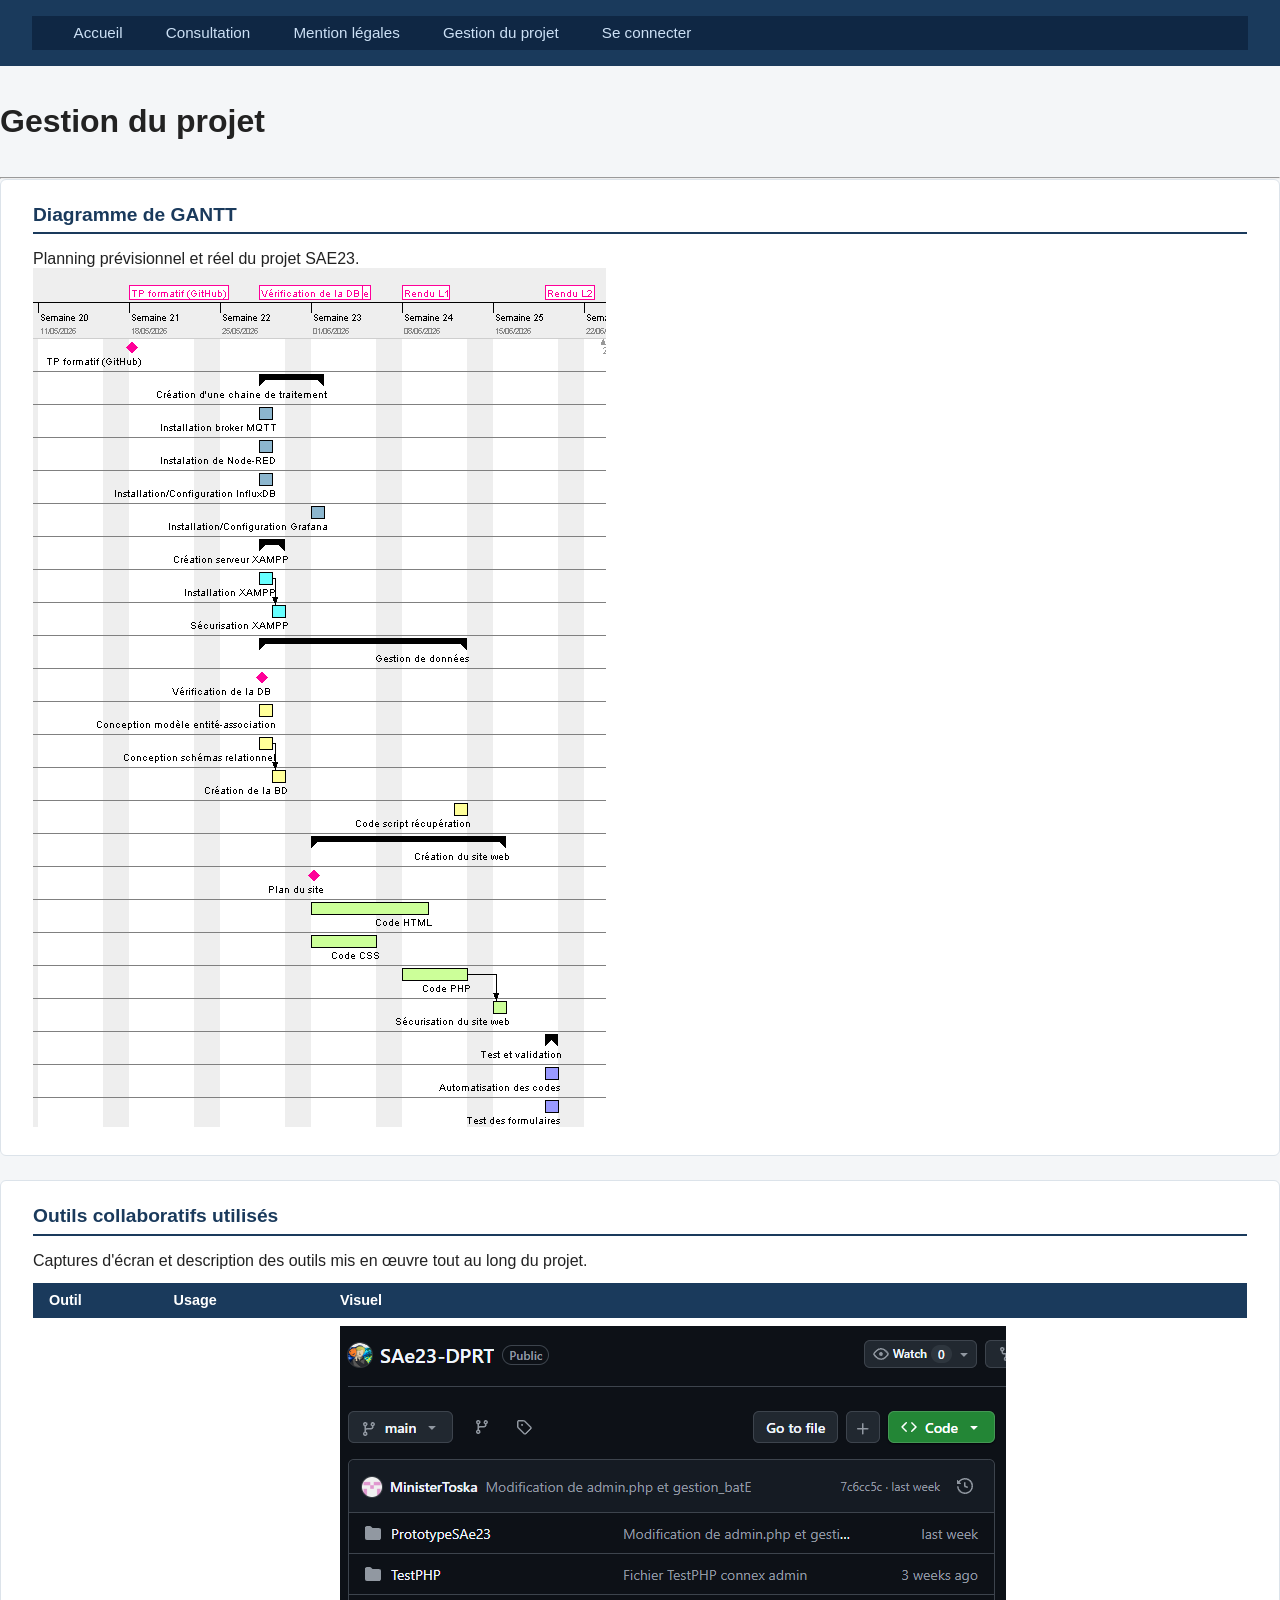
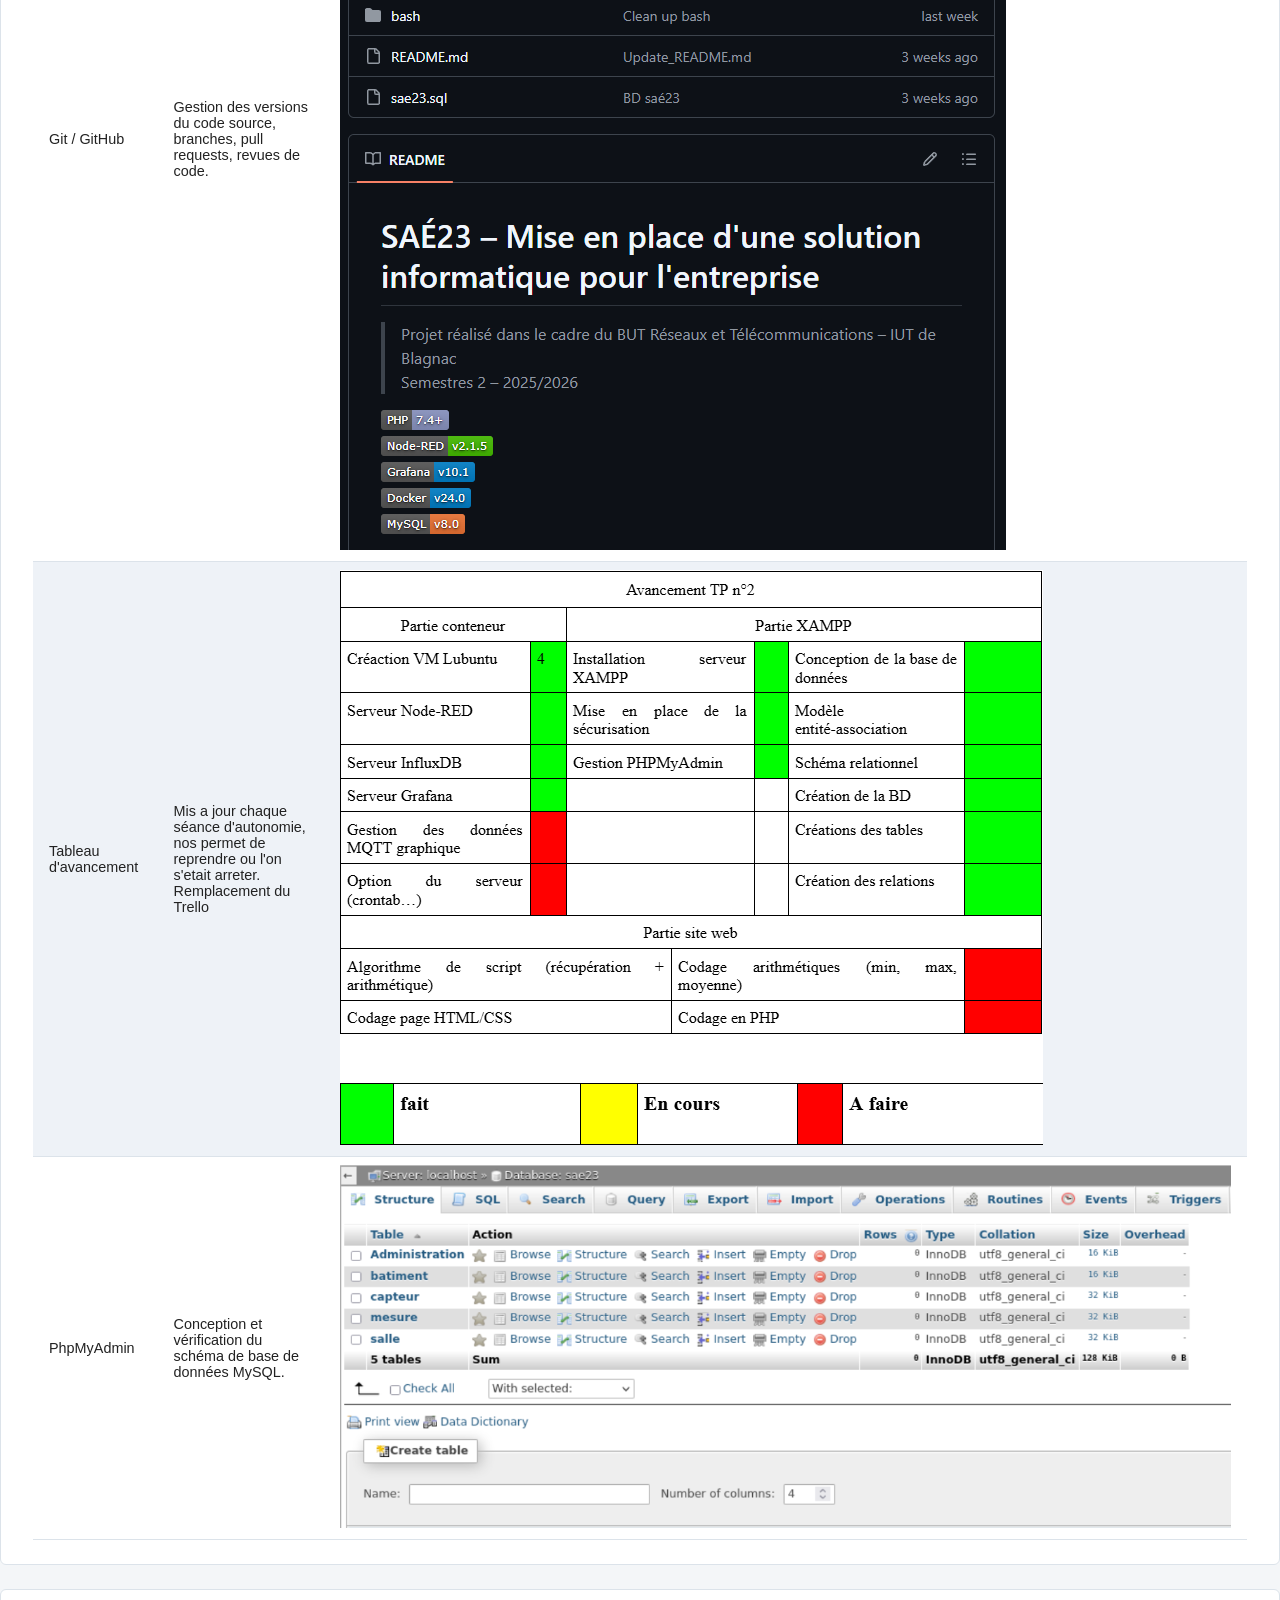
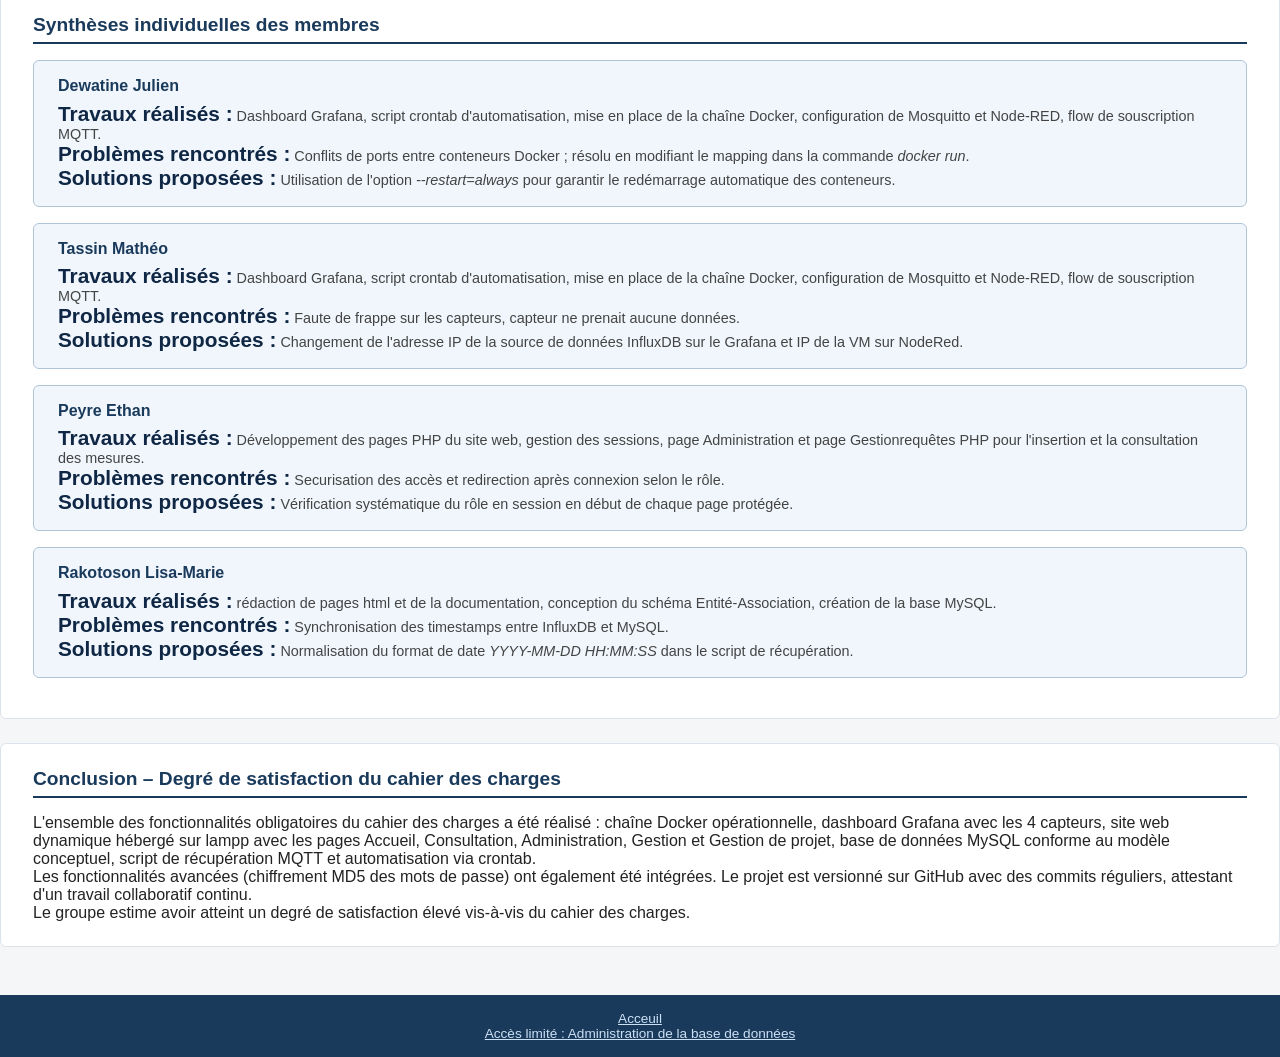
==== SAe23/gestion_projet.html @ 25d0663b "site final test" ====
<!DOCTYPE html>
 <html lang="fr">
  <head>
   <meta charset="UTF-8" />
   <title>Gestion</title>
   <link rel="stylesheet" type="text/css" href="./styles/style.css" />
    <!-- Menu -->
    <header>
		 <nav>
			<ul>		
				<li><a href="index.html" >Accueil</a></li>
				<li><a href="consultation.php">Consultation</a></li>
				<li><a href="MentionsLegales.html">Mention légales</a></li>
				<li><a href="gestion_projet.html">Gestion du projet</a></li>
				<li><a href="login.php" >Se connecter</a></li>
		</ul> 
	</nav>
	

 </header>  
 
  </head>
  <body>
   
    <div><h1><br />Gestion du projet<br /><br /></h1></div>
    <hr />
	<section>
        <h2>Diagramme de GANTT</h2>
        <p>Planning prévisionnel et réel du projet SAE23.</p>
        <p>
            <a href="../L1_DEWATINE_PEYRE_RAKOTOSON_TASSIN.gan" target="_blank">
                <img class="aspects-techniques" src="./images/gantt.png" alt="Notre Diagramme de GANTT" />
            </a>
        </p>
    </section>

    <section>
        <h2>Outils collaboratifs utilisés</h2>
        <p>Captures d'écran et description des outils mis en œuvre tout au long du projet.</p>
        <table>
            <thead>
                <tr>
                    <th>Outil</th>
                    <th>Usage</th>
                    <th>Visuel</th>
                </tr>
            </thead>
            <tbody>
                <tr>
                    <td>Git / GitHub</td>
                    <td>Gestion des versions du code source, branches, pull requests, revues de code.</td>
                    <td>
                        <a href="https://github.com/EthanPeyre/SAe23-DPRT" target="_blank"> 
                            <img class="aspects-techniques" src="./images/github.png" alt="Notre Github" />
                        </a>
                    </td>
                </tr>
                <tr>
                    <td>Tableau d'avancement</td>
                    <td>Mis a jour chaque séance d'autonomie, nos permet de reprendre ou l'on s'etait arreter. Remplacement du Trello</td>
                    <td>
                        <img class="aspects-techniques" src="./images/tableau_avancement.png" alt="Notre Tableau d'avancement" />
                    </td>
                </tr>
                <tr>
                    <td>PhpMyAdmin</td>
                    <td>Conception et vérification du schéma de base de données MySQL.</td>
                    <td>
                        <img class="aspects-techniques" src="./images/phpmyadmin.png" alt="Notre table SQL" />
                    </td>
                </tr>
            </tbody>
        </table>
    </section>

    <section>
        <h2>Synthèses individuelles des membres</h2>

        <article>
            <h3>Dewatine Julien</h3>
            <p><strong>Travaux réalisés :</strong> Dashboard Grafana, script crontab d'automatisation, mise en place de la chaîne Docker, configuration de Mosquitto et Node-RED, flow de souscription MQTT.</p>
            <p><strong>Problèmes rencontrés :</strong> Conflits de ports entre conteneurs Docker ; résolu en modifiant le mapping dans la commande <em>docker run</em>.</p>
            <p><strong>Solutions proposées :</strong> Utilisation de l'option <em>--restart=always</em> pour garantir le redémarrage automatique des conteneurs.</p>
        </article>

        <article>
            <h3>Tassin Mathéo</h3>
            <p><strong>Travaux réalisés :</strong> Dashboard Grafana, script crontab d'automatisation, mise en place de la chaîne Docker, configuration de Mosquitto et Node-RED, flow de souscription MQTT.</p>
            <p><strong>Problèmes rencontrés :</strong> Faute de frappe sur les capteurs, capteur ne prenait aucune données.</p>
            <p><strong>Solutions proposées :</strong> Changement de l'adresse IP de la source de données InfluxDB sur le Grafana et IP de la VM sur NodeRed.</p>
        </article>

        <article>
            <h3>Peyre Ethan</h3>
            <p><strong>Travaux réalisés :</strong> Développement des pages PHP du site web, gestion des sessions, page Administration et page Gestionrequêtes PHP pour l'insertion et la consultation des mesures.</p>
            <p><strong>Problèmes rencontrés :</strong> Securisation des accès et redirection après connexion selon le rôle.</p>
            <p><strong>Solutions proposées :</strong> Vérification systématique du rôle en session en début de chaque page protégée.</p>
        </article>

        <article>
            <h3>Rakotoson Lisa-Marie</h3>
            <p><strong>Travaux réalisés :</strong> rédaction de pages html et de la documentation, conception du schéma Entité-Association, création de la base MySQL.</p>
            <p><strong>Problèmes rencontrés :</strong> Synchronisation des timestamps entre InfluxDB et MySQL.</p>
            <p><strong>Solutions proposées :</strong> Normalisation du format de date <em>YYYY-MM-DD HH:MM:SS</em> dans le script de récupération.</p>
        </article>

    </section>

    <section>
        <h2>Conclusion – Degré de satisfaction du cahier des charges</h2>
        <p>
            L'ensemble des fonctionnalités obligatoires du cahier des charges a été réalisé :
            chaîne Docker opérationnelle, dashboard Grafana avec les 4 capteurs, site web dynamique
            hébergé sur lampp avec les pages Accueil, Consultation, Administration, Gestion et Gestion
            de projet, base de données MySQL conforme au modèle conceptuel, script de récupération MQTT
            et automatisation via crontab.
        </p>
        <p>
            Les fonctionnalités avancées (chiffrement MD5 des mots de passe) ont également été intégrées. 
            Le projet est versionné sur GitHub avec des commits réguliers, attestant d'un travail collaboratif continu.
        </p>
        <p>
            Le groupe estime avoir atteint un degré de satisfaction élevé vis-à-vis du cahier des charges.
        </p>
    </section>

   </header>
   <footer>
    <p><a href="index.html">Acceuil</a></p>
    <p><a href="login.php">Acc&egrave;s limit&eacute; : Administration de la base de donn&eacute;es</a></p>
   </footer>
  </body>
</html>
---- SAe23/styles/style.css ----
/* ============================================================
   SAE23 - IUT Blagnac - Département RT
   Feuille de style principale
   ============================================================ */

/* ----- Reset & base ----- */
* {
    box-sizing: border-box;
    margin: 0;
    padding: 0;
}

body {
    font-family: Arial, sans-serif;
    font-size: 16px;
    background-color: #f4f6f8;
    color: #222;
}

/* ----- En-tête ----- */
header {
    background-color: #1a3a5c;
    color: #fff;
    padding: 1rem 2rem;
    text-align: center;
}

header h1 {
    font-size: 1.6rem;
    margin-bottom: 0.3rem;
}

header p {
    font-size: 0.9rem;
    color: #a8c4e0;
}

/* ----- Navigation ----- */
nav {
    background-color: #0f2744;
    padding: 0.5rem 2rem;
}

nav ul {
    list-style: none;
    display: flex;
    gap: 1.5rem;
    flex-wrap: wrap;
}

nav ul li a {
    color: #cce0f5;
    text-decoration: none;
    font-size: 0.95rem;
    padding: 0.3rem 0.6rem;
    border-radius: 4px;
}

nav ul li a:hover,
nav ul li a.active {
    background-color: #2a6496;
    color: #fff;
}

/* ----- Contenu principal ----- */
main {
    max-width: 1100px;
    margin: 2rem auto;
    padding: 0 1rem;
}

/* ----- Sections ----- */
section {
    background-color: #fff;
    border: 1px solid #dce3ea;
    border-radius: 6px;
    padding: 1.5rem 2rem;
    margin-bottom: 1.5rem;
}

section h2 {
    font-size: 1.2rem;
    color: #1a3a5c;
    border-bottom: 2px solid #1a3a5c;
    padding-bottom: 0.4rem;
    margin-bottom: 1rem;
}

section h3 {
    font-size: 1rem;
    color: #2a6496;
    margin-bottom: 0.5rem;
}

/* ----- Tableaux de mesures ----- */
table {
    width: 100%;
    border-collapse: collapse;
    margin-top: 0.8rem;
}

thead {
    background-color: #1a3a5c;
    color: #fff;
}

thead th {
    padding: 0.6rem 1rem;
    text-align: left;
    font-size: 0.9rem;
}

tbody tr:nth-child(even) {
    background-color: #eef2f7;
}

tbody tr:hover {
    background-color: #d6e8f7;
}

tbody td {
    padding: 0.5rem 1rem;
    font-size: 0.9rem;
    border-bottom: 1px solid #dce3ea;
}

/* ----- Métriques (min / max / moy) ----- */
dl {
    display: grid;
    grid-template-columns: 1fr 1fr 1fr;
    gap: 1rem;
    margin-top: 0.8rem;
}

dt {
    font-weight: bold;
    color: #555;
    font-size: 0.85rem;
    text-transform: uppercase;
    letter-spacing: 0.05em;
}

dd {
    font-size: 1.4rem;
    color: #1a3a5c;
    margin-left: 0;
}

/* ----- Formulaire de filtrage ----- */
fieldset {
    border: 1px solid #b0c4d8;
    border-radius: 6px;
    padding: 1rem 1.5rem;
    margin-bottom: 1.2rem;
}

legend {
    font-weight: bold;
    color: #1a3a5c;
    padding: 0 0.4rem;
}

label {
    display: block;
    margin-bottom: 0.3rem;
    font-size: 0.9rem;
    color: #444;
}

input[type="text"],
input[type="password"],
input[type="datetime-local"],
select {
    width: 100%;
    padding: 0.5rem 0.7rem;
    margin-bottom: 0.9rem;
    border: 1px solid #b0c4d8;
    border-radius: 4px;
    font-size: 0.95rem;
    background-color: #f9fbfd;
}

input[type="submit"],
button {
    background-color: #2a6496;
    color: #fff;
    border: none;
    padding: 0.6rem 1.4rem;
    border-radius: 4px;
    font-size: 0.95rem;
    cursor: pointer;
}

input[type="submit"]:hover,
button:hover {
    background-color: #1a3a5c;
}

/* ----- Messages d'alerte ----- */
p.alerte-erreur {
    background-color: #fde8e8;
    border-left: 4px solid #cc0000;
    padding: 0.7rem 1rem;
    color: #900;
    border-radius: 4px;
    margin-bottom: 1rem;
}

p.alerte-succes {
    background-color: #e6f4ea;
    border-left: 4px solid #28a745;
    padding: 0.7rem 1rem;
    color: #155724;
    border-radius: 4px;
    margin-bottom: 1rem;
}

p.alerte-info {
    background-color: #e8f0fe;
    border-left: 4px solid #2a6496;
    padding: 0.7rem 1rem;
    color: #1a3a5c;
    border-radius: 4px;
    margin-bottom: 1rem;
}

/* ----- Pied de page ----- */
footer {
    background-color: #1a3a5c;
    color: #a8c4e0;
    text-align: center;
    padding: 1rem;
    font-size: 0.85rem;
    margin-top: 3rem;
}

footer a {
    color: #cce0f5;
    text-decoration: underline;
}

/* ----- Canvas graphique ----- */
canvas {
    display: block;
    max-width: 100%;
    margin: 1rem auto;
    border: 1px solid #dce3ea;
    border-radius: 4px;
    background-color: #f9fbfd;
}

/* ----- Tableau de bord capteurs (page consultation) ----- */
article {
    border: 1px solid #b0c4d8;
    border-radius: 6px;
    padding: 1rem 1.5rem;
    background-color: #f0f6fc;
    margin-bottom: 1rem;
}

article h3 {
    color: #1a3a5c;
    margin-bottom: 0.4rem;
}

article p {
    font-size: 0.9rem;
    color: #444;
}

article strong {
    font-size: 1.3rem;
    color: #0f2744;
}
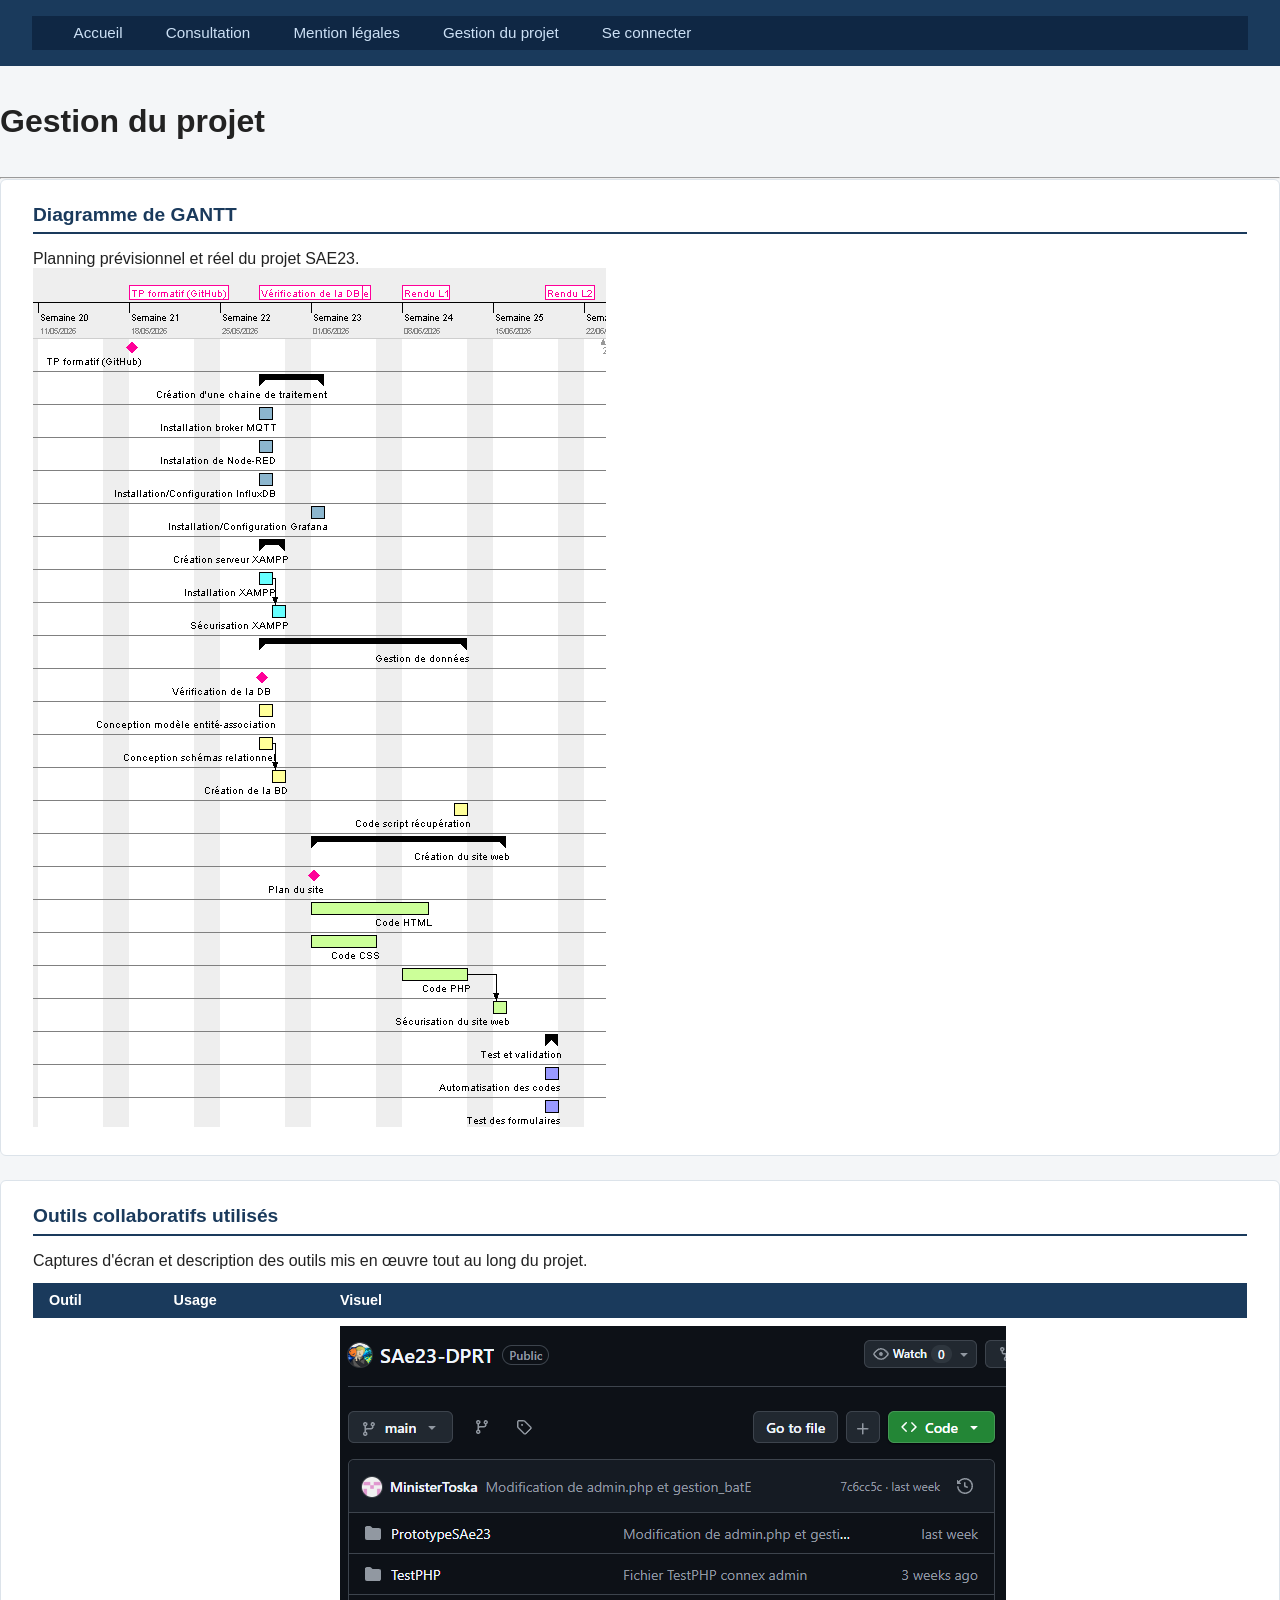
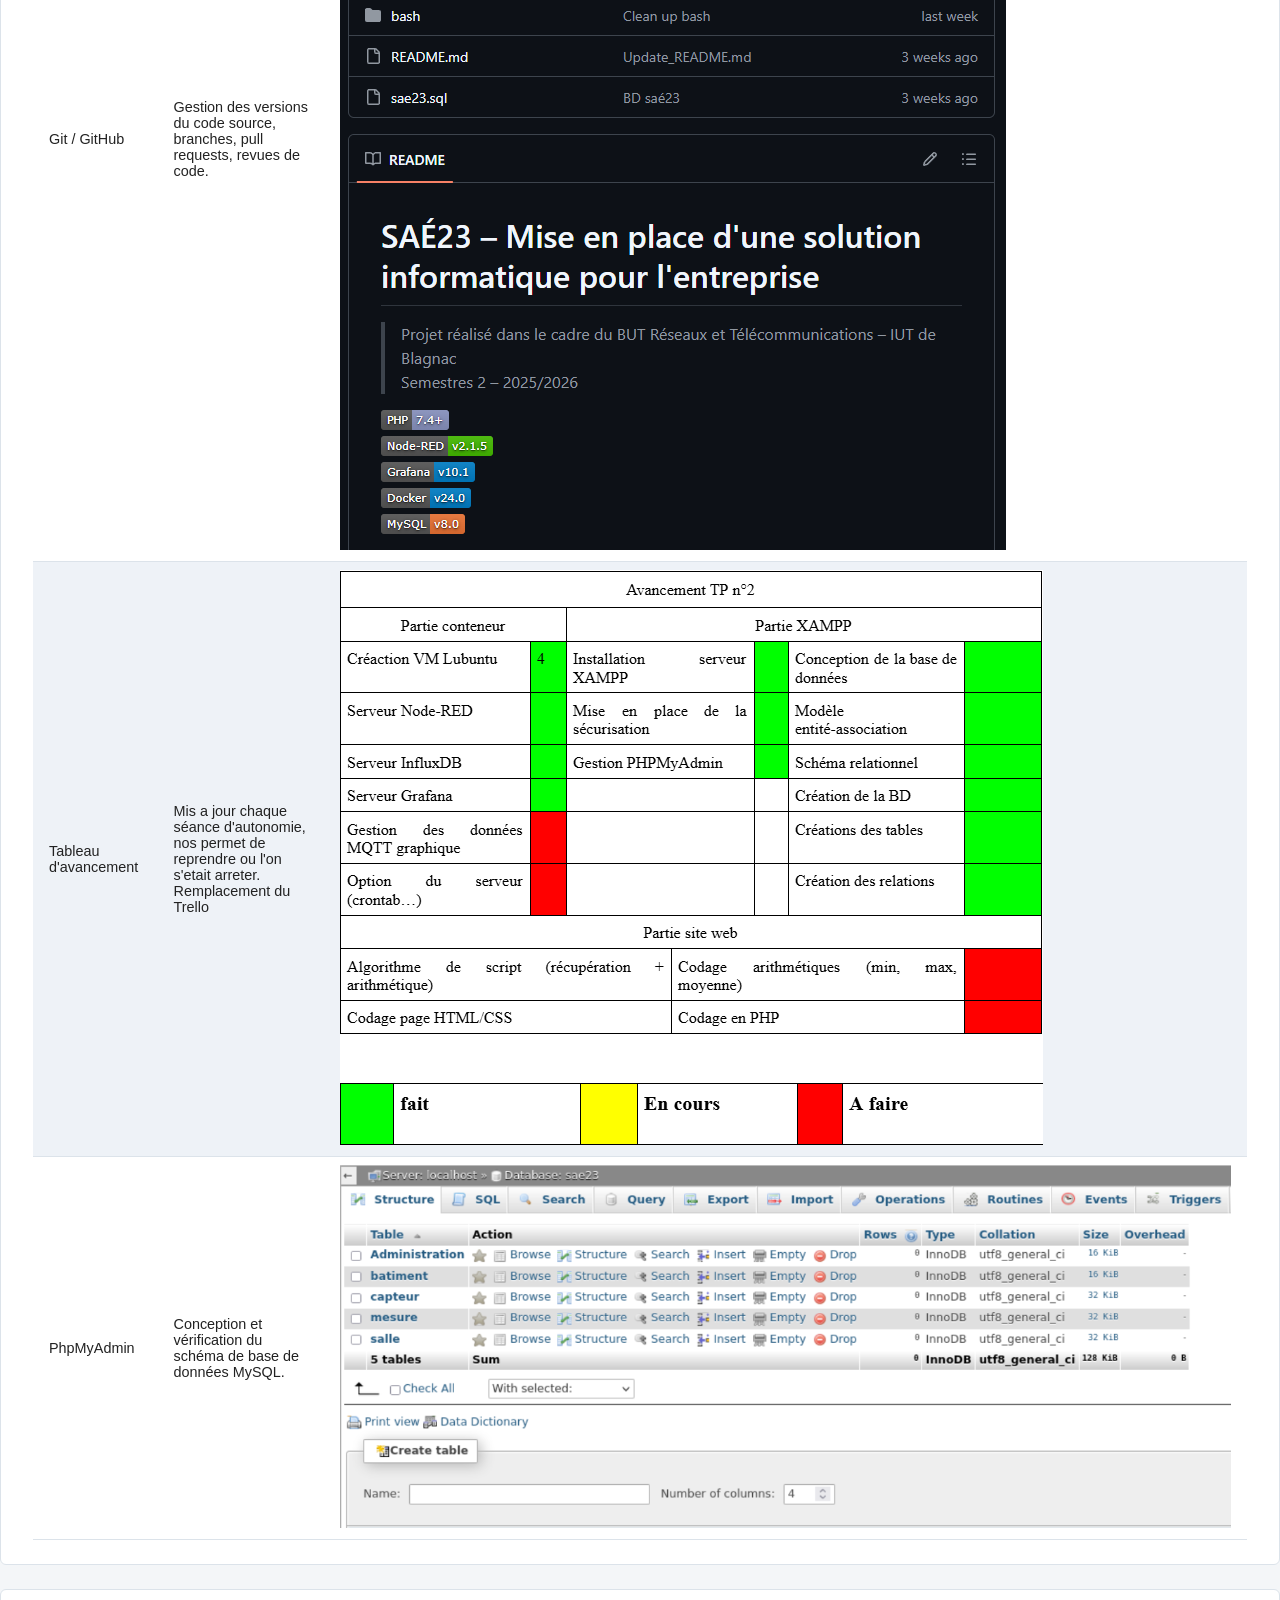
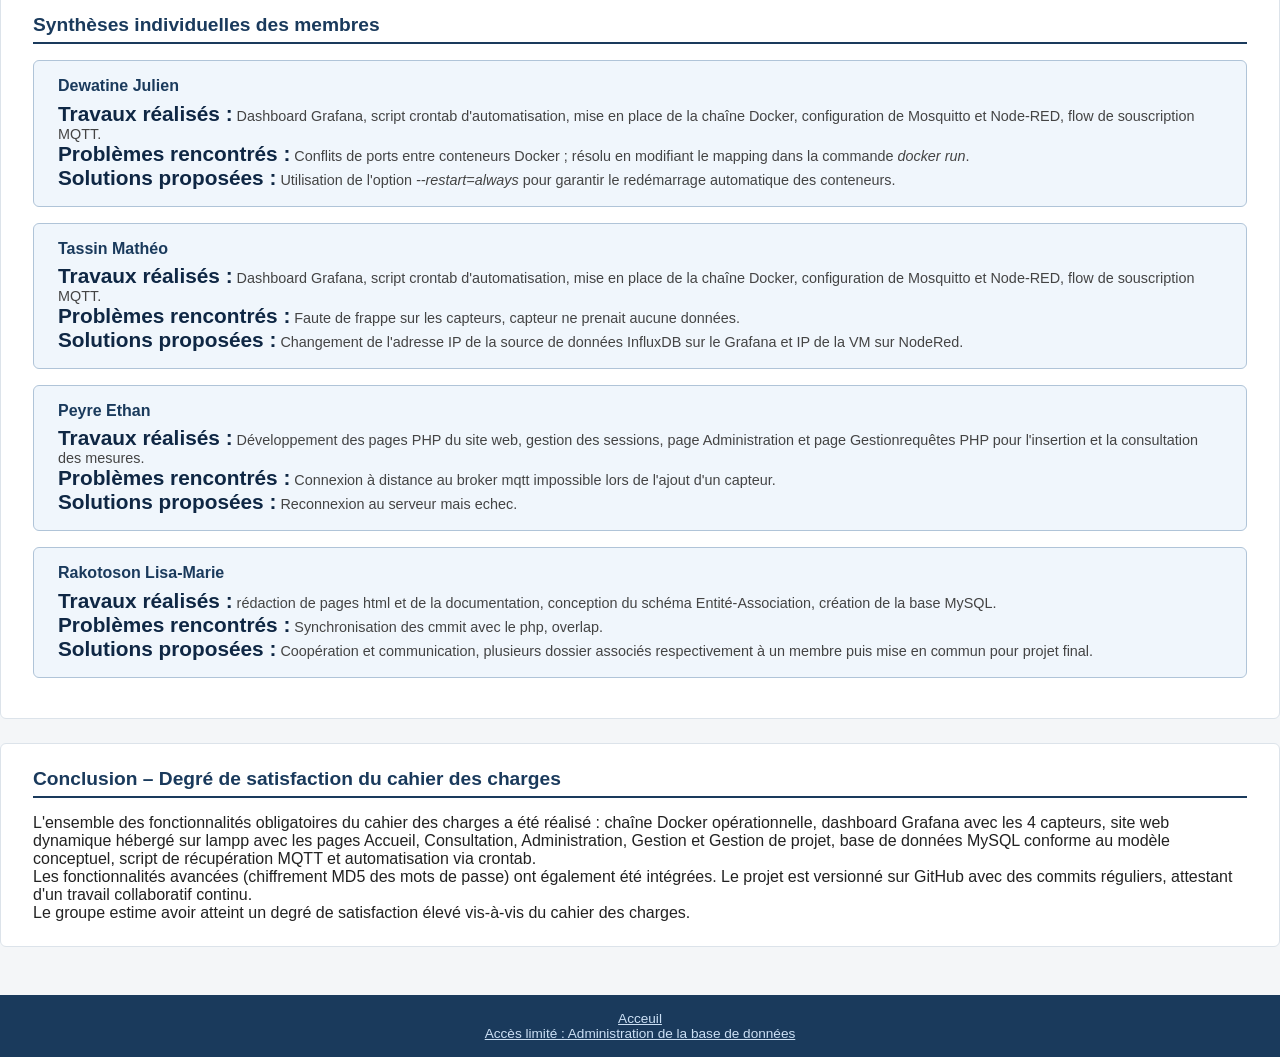
==== commit db65fb59: "Ajout des comentaires en anglais gestion_projet.html Commentaire sur chaque section et suppression d" ====
--- a/SAe23/gestion_projet.html
+++ b/SAe23/gestion_projet.html
@@ -4,7 +4,8 @@
    <meta charset="UTF-8" />
    <title>Gestion</title>
    <link rel="stylesheet" type="text/css" href="./styles/style.css" />
-    <!-- Menu -->
+   
+	  <!-- Menu -->
     <header>
 		 <nav>
 			<ul>		
@@ -21,7 +22,8 @@
  
   </head>
   <body>
-   
+   	  <!-- Poject management : the tool used and planning  -->
+
     <div><h1><br />Gestion du projet<br /><br /></h1></div>
     <hr />
 	<section>
@@ -73,6 +75,8 @@
         </table>
     </section>
 
+	  <!-- How we percieved the work and how we got over some issues -->
+
     <section>
         <h2>Synthèses individuelles des membres</h2>
 
@@ -93,18 +97,20 @@
         <article>
             <h3>Peyre Ethan</h3>
             <p><strong>Travaux réalisés :</strong> Développement des pages PHP du site web, gestion des sessions, page Administration et page Gestionrequêtes PHP pour l'insertion et la consultation des mesures.</p>
-            <p><strong>Problèmes rencontrés :</strong> Securisation des accès et redirection après connexion selon le rôle.</p>
-            <p><strong>Solutions proposées :</strong> Vérification systématique du rôle en session en début de chaque page protégée.</p>
+            <p><strong>Problèmes rencontrés :</strong> Connexion à distance au broker mqtt impossible lors de l'ajout d'un capteur.</p>
+            <p><strong>Solutions proposées :</strong> Reconnexion au serveur mais echec.</p>
         </article>
 
         <article>
             <h3>Rakotoson Lisa-Marie</h3>
             <p><strong>Travaux réalisés :</strong> rédaction de pages html et de la documentation, conception du schéma Entité-Association, création de la base MySQL.</p>
-            <p><strong>Problèmes rencontrés :</strong> Synchronisation des timestamps entre InfluxDB et MySQL.</p>
-            <p><strong>Solutions proposées :</strong> Normalisation du format de date <em>YYYY-MM-DD HH:MM:SS</em> dans le script de récupération.</p>
+            <p><strong>Problèmes rencontrés :</strong> Synchronisation des cmmit avec le php, overlap.</p>
+            <p><strong>Solutions proposées :</strong> Coopération et communication, plusieurs dossier associés respectivement à un membre puis mise en commun pour projet final.</p>
         </article>
 
     </section>
+
+	  <!-- Overall review of the satisfaction level of this project -->
 
     <section>
         <h2>Conclusion – Degré de satisfaction du cahier des charges</h2>
@@ -124,7 +130,6 @@
         </p>
     </section>
 
-   </header>
    <footer>
     <p><a href="index.html">Acceuil</a></p>
     <p><a href="login.php">Acc&egrave;s limit&eacute; : Administration de la base de donn&eacute;es</a></p>
--- a/SAe23/styles/style.css
+++ b/SAe23/styles/style.css
@@ -1,274 +1,274 @@
-/* ============================================================
-   SAE23 - IUT Blagnac - Département RT
-   Feuille de style principale
-   ============================================================ */
-
-/* ----- Reset & base ----- */
-* {
-    box-sizing: border-box;
-    margin: 0;
-    padding: 0;
-}
-
-body {
-    font-family: Arial, sans-serif;
-    font-size: 16px;
-    background-color: #f4f6f8;
-    color: #222;
-}
-
-/* ----- En-tête ----- */
-header {
-    background-color: #1a3a5c;
-    color: #fff;
-    padding: 1rem 2rem;
-    text-align: center;
-}
-
-header h1 {
-    font-size: 1.6rem;
-    margin-bottom: 0.3rem;
-}
-
-header p {
-    font-size: 0.9rem;
-    color: #a8c4e0;
-}
-
-/* ----- Navigation ----- */
-nav {
-    background-color: #0f2744;
-    padding: 0.5rem 2rem;
-}
-
-nav ul {
-    list-style: none;
-    display: flex;
-    gap: 1.5rem;
-    flex-wrap: wrap;
-}
-
-nav ul li a {
-    color: #cce0f5;
-    text-decoration: none;
-    font-size: 0.95rem;
-    padding: 0.3rem 0.6rem;
-    border-radius: 4px;
-}
-
-nav ul li a:hover,
-nav ul li a.active {
-    background-color: #2a6496;
-    color: #fff;
-}
-
-/* ----- Contenu principal ----- */
-main {
-    max-width: 1100px;
-    margin: 2rem auto;
-    padding: 0 1rem;
-}
-
-/* ----- Sections ----- */
-section {
-    background-color: #fff;
-    border: 1px solid #dce3ea;
-    border-radius: 6px;
-    padding: 1.5rem 2rem;
-    margin-bottom: 1.5rem;
-}
-
-section h2 {
-    font-size: 1.2rem;
-    color: #1a3a5c;
-    border-bottom: 2px solid #1a3a5c;
-    padding-bottom: 0.4rem;
-    margin-bottom: 1rem;
-}
-
-section h3 {
-    font-size: 1rem;
-    color: #2a6496;
-    margin-bottom: 0.5rem;
-}
-
-/* ----- Tableaux de mesures ----- */
-table {
-    width: 100%;
-    border-collapse: collapse;
-    margin-top: 0.8rem;
-}
-
-thead {
-    background-color: #1a3a5c;
-    color: #fff;
-}
-
-thead th {
-    padding: 0.6rem 1rem;
-    text-align: left;
-    font-size: 0.9rem;
-}
-
-tbody tr:nth-child(even) {
-    background-color: #eef2f7;
-}
-
-tbody tr:hover {
-    background-color: #d6e8f7;
-}
-
-tbody td {
-    padding: 0.5rem 1rem;
-    font-size: 0.9rem;
-    border-bottom: 1px solid #dce3ea;
-}
-
-/* ----- Métriques (min / max / moy) ----- */
-dl {
-    display: grid;
-    grid-template-columns: 1fr 1fr 1fr;
-    gap: 1rem;
-    margin-top: 0.8rem;
-}
-
-dt {
-    font-weight: bold;
-    color: #555;
-    font-size: 0.85rem;
-    text-transform: uppercase;
-    letter-spacing: 0.05em;
-}
-
-dd {
-    font-size: 1.4rem;
-    color: #1a3a5c;
-    margin-left: 0;
-}
-
-/* ----- Formulaire de filtrage ----- */
-fieldset {
-    border: 1px solid #b0c4d8;
-    border-radius: 6px;
-    padding: 1rem 1.5rem;
-    margin-bottom: 1.2rem;
-}
-
-legend {
-    font-weight: bold;
-    color: #1a3a5c;
-    padding: 0 0.4rem;
-}
-
-label {
-    display: block;
-    margin-bottom: 0.3rem;
-    font-size: 0.9rem;
-    color: #444;
-}
-
-input[type="text"],
-input[type="password"],
-input[type="datetime-local"],
-select {
-    width: 100%;
-    padding: 0.5rem 0.7rem;
-    margin-bottom: 0.9rem;
-    border: 1px solid #b0c4d8;
-    border-radius: 4px;
-    font-size: 0.95rem;
-    background-color: #f9fbfd;
-}
-
-input[type="submit"],
-button {
-    background-color: #2a6496;
-    color: #fff;
-    border: none;
-    padding: 0.6rem 1.4rem;
-    border-radius: 4px;
-    font-size: 0.95rem;
-    cursor: pointer;
-}
-
-input[type="submit"]:hover,
-button:hover {
-    background-color: #1a3a5c;
-}
-
-/* ----- Messages d'alerte ----- */
-p.alerte-erreur {
-    background-color: #fde8e8;
-    border-left: 4px solid #cc0000;
-    padding: 0.7rem 1rem;
-    color: #900;
-    border-radius: 4px;
-    margin-bottom: 1rem;
-}
-
-p.alerte-succes {
-    background-color: #e6f4ea;
-    border-left: 4px solid #28a745;
-    padding: 0.7rem 1rem;
-    color: #155724;
-    border-radius: 4px;
-    margin-bottom: 1rem;
-}
-
-p.alerte-info {
-    background-color: #e8f0fe;
-    border-left: 4px solid #2a6496;
-    padding: 0.7rem 1rem;
-    color: #1a3a5c;
-    border-radius: 4px;
-    margin-bottom: 1rem;
-}
-
-/* ----- Pied de page ----- */
-footer {
-    background-color: #1a3a5c;
-    color: #a8c4e0;
-    text-align: center;
-    padding: 1rem;
-    font-size: 0.85rem;
-    margin-top: 3rem;
-}
-
-footer a {
-    color: #cce0f5;
-    text-decoration: underline;
-}
-
-/* ----- Canvas graphique ----- */
-canvas {
-    display: block;
-    max-width: 100%;
-    margin: 1rem auto;
-    border: 1px solid #dce3ea;
-    border-radius: 4px;
-    background-color: #f9fbfd;
-}
-
-/* ----- Tableau de bord capteurs (page consultation) ----- */
-article {
-    border: 1px solid #b0c4d8;
-    border-radius: 6px;
-    padding: 1rem 1.5rem;
-    background-color: #f0f6fc;
-    margin-bottom: 1rem;
-}
-
-article h3 {
-    color: #1a3a5c;
-    margin-bottom: 0.4rem;
-}
-
-article p {
-    font-size: 0.9rem;
-    color: #444;
-}
-
-article strong {
-    font-size: 1.3rem;
-    color: #0f2744;
-}
+/* ============================================================
+   SAE23 - IUT Blagnac - Département RT
+   Feuille de style principale
+   ============================================================ */
+
+/* ----- Reset & base ----- */
+* {
+    box-sizing: border-box;
+    margin: 0;
+    padding: 0;
+}
+
+body {
+    font-family: Arial, sans-serif;
+    font-size: 16px;
+    background-color: #f4f6f8;
+    color: #222;
+}
+
+/* ----- En-tête ----- */
+header {
+    background-color: #1a3a5c;
+    color: #fff;
+    padding: 1rem 2rem;
+    text-align: center;
+}
+
+header h1 {
+    font-size: 1.6rem;
+    margin-bottom: 0.3rem;
+}
+
+header p {
+    font-size: 0.9rem;
+    color: #a8c4e0;
+}
+
+/* ----- Navigation ----- */
+nav {
+    background-color: #0f2744;
+    padding: 0.5rem 2rem;
+}
+
+nav ul {
+    list-style: none;
+    display: flex;
+    gap: 1.5rem;
+    flex-wrap: wrap;
+}
+
+nav ul li a {
+    color: #cce0f5;
+    text-decoration: none;
+    font-size: 0.95rem;
+    padding: 0.3rem 0.6rem;
+    border-radius: 4px;
+}
+
+nav ul li a:hover,
+nav ul li a.active {
+    background-color: #2a6496;
+    color: #fff;
+}
+
+/* ----- Contenu principal ----- */
+main {
+    max-width: 1100px;
+    margin: 2rem auto;
+    padding: 0 1rem;
+}
+
+/* ----- Sections ----- */
+section {
+    background-color: #fff;
+    border: 1px solid #dce3ea;
+    border-radius: 6px;
+    padding: 1.5rem 2rem;
+    margin-bottom: 1.5rem;
+}
+
+section h2 {
+    font-size: 1.2rem;
+    color: #1a3a5c;
+    border-bottom: 2px solid #1a3a5c;
+    padding-bottom: 0.4rem;
+    margin-bottom: 1rem;
+}
+
+section h3 {
+    font-size: 1rem;
+    color: #2a6496;
+    margin-bottom: 0.5rem;
+}
+
+/* ----- Tableaux de mesures ----- */
+table {
+    width: 100%;
+    border-collapse: collapse;
+    margin-top: 0.8rem;
+}
+
+thead {
+    background-color: #1a3a5c;
+    color: #fff;
+}
+
+thead th {
+    padding: 0.6rem 1rem;
+    text-align: left;
+    font-size: 0.9rem;
+}
+
+tbody tr:nth-child(even) {
+    background-color: #eef2f7;
+}
+
+tbody tr:hover {
+    background-color: #d6e8f7;
+}
+
+tbody td {
+    padding: 0.5rem 1rem;
+    font-size: 0.9rem;
+    border-bottom: 1px solid #dce3ea;
+}
+
+/* ----- Métriques (min / max / moy) ----- */
+dl {
+    display: grid;
+    grid-template-columns: 1fr 1fr 1fr;
+    gap: 1rem;
+    margin-top: 0.8rem;
+}
+
+dt {
+    font-weight: bold;
+    color: #555;
+    font-size: 0.85rem;
+    text-transform: uppercase;
+    letter-spacing: 0.05em;
+}
+
+dd {
+    font-size: 1.4rem;
+    color: #1a3a5c;
+    margin-left: 0;
+}
+
+/* ----- Formulaire de filtrage ----- */
+fieldset {
+    border: 1px solid #b0c4d8;
+    border-radius: 6px;
+    padding: 1rem 1.5rem;
+    margin-bottom: 1.2rem;
+}
+
+legend {
+    font-weight: bold;
+    color: #1a3a5c;
+    padding: 0 0.4rem;
+}
+
+label {
+    display: block;
+    margin-bottom: 0.3rem;
+    font-size: 0.9rem;
+    color: #444;
+}
+
+input[type="text"],
+input[type="password"],
+input[type="datetime-local"],
+select {
+    width: 100%;
+    padding: 0.5rem 0.7rem;
+    margin-bottom: 0.9rem;
+    border: 1px solid #b0c4d8;
+    border-radius: 4px;
+    font-size: 0.95rem;
+    background-color: #f9fbfd;
+}
+
+input[type="submit"],
+button {
+    background-color: #2a6496;
+    color: #fff;
+    border: none;
+    padding: 0.6rem 1.4rem;
+    border-radius: 4px;
+    font-size: 0.95rem;
+    cursor: pointer;
+}
+
+input[type="submit"]:hover,
+button:hover {
+    background-color: #1a3a5c;
+}
+
+/* ----- Messages d'alerte ----- */
+p.alerte-erreur {
+    background-color: #fde8e8;
+    border-left: 4px solid #cc0000;
+    padding: 0.7rem 1rem;
+    color: #900;
+    border-radius: 4px;
+    margin-bottom: 1rem;
+}
+
+p.alerte-succes {
+    background-color: #e6f4ea;
+    border-left: 4px solid #28a745;
+    padding: 0.7rem 1rem;
+    color: #155724;
+    border-radius: 4px;
+    margin-bottom: 1rem;
+}
+
+p.alerte-info {
+    background-color: #e8f0fe;
+    border-left: 4px solid #2a6496;
+    padding: 0.7rem 1rem;
+    color: #1a3a5c;
+    border-radius: 4px;
+    margin-bottom: 1rem;
+}
+
+/* ----- Pied de page ----- */
+footer {
+    background-color: #1a3a5c;
+    color: #a8c4e0;
+    text-align: center;
+    padding: 1rem;
+    font-size: 0.85rem;
+    margin-top: 3rem;
+}
+
+footer a {
+    color: #cce0f5;
+    text-decoration: underline;
+}
+
+/* ----- Canvas graphique ----- */
+canvas {
+    display: block;
+    max-width: 100%;
+    margin: 1rem auto;
+    border: 1px solid #dce3ea;
+    border-radius: 4px;
+    background-color: #f9fbfd;
+}
+
+/* ----- Tableau de bord capteurs (page consultation) ----- */
+article {
+    border: 1px solid #b0c4d8;
+    border-radius: 6px;
+    padding: 1rem 1.5rem;
+    background-color: #f0f6fc;
+    margin-bottom: 1rem;
+}
+
+article h3 {
+    color: #1a3a5c;
+    margin-bottom: 0.4rem;
+}
+
+article p {
+    font-size: 0.9rem;
+    color: #444;
+}
+
+article strong {
+    font-size: 1.3rem;
+    color: #0f2744;
+}
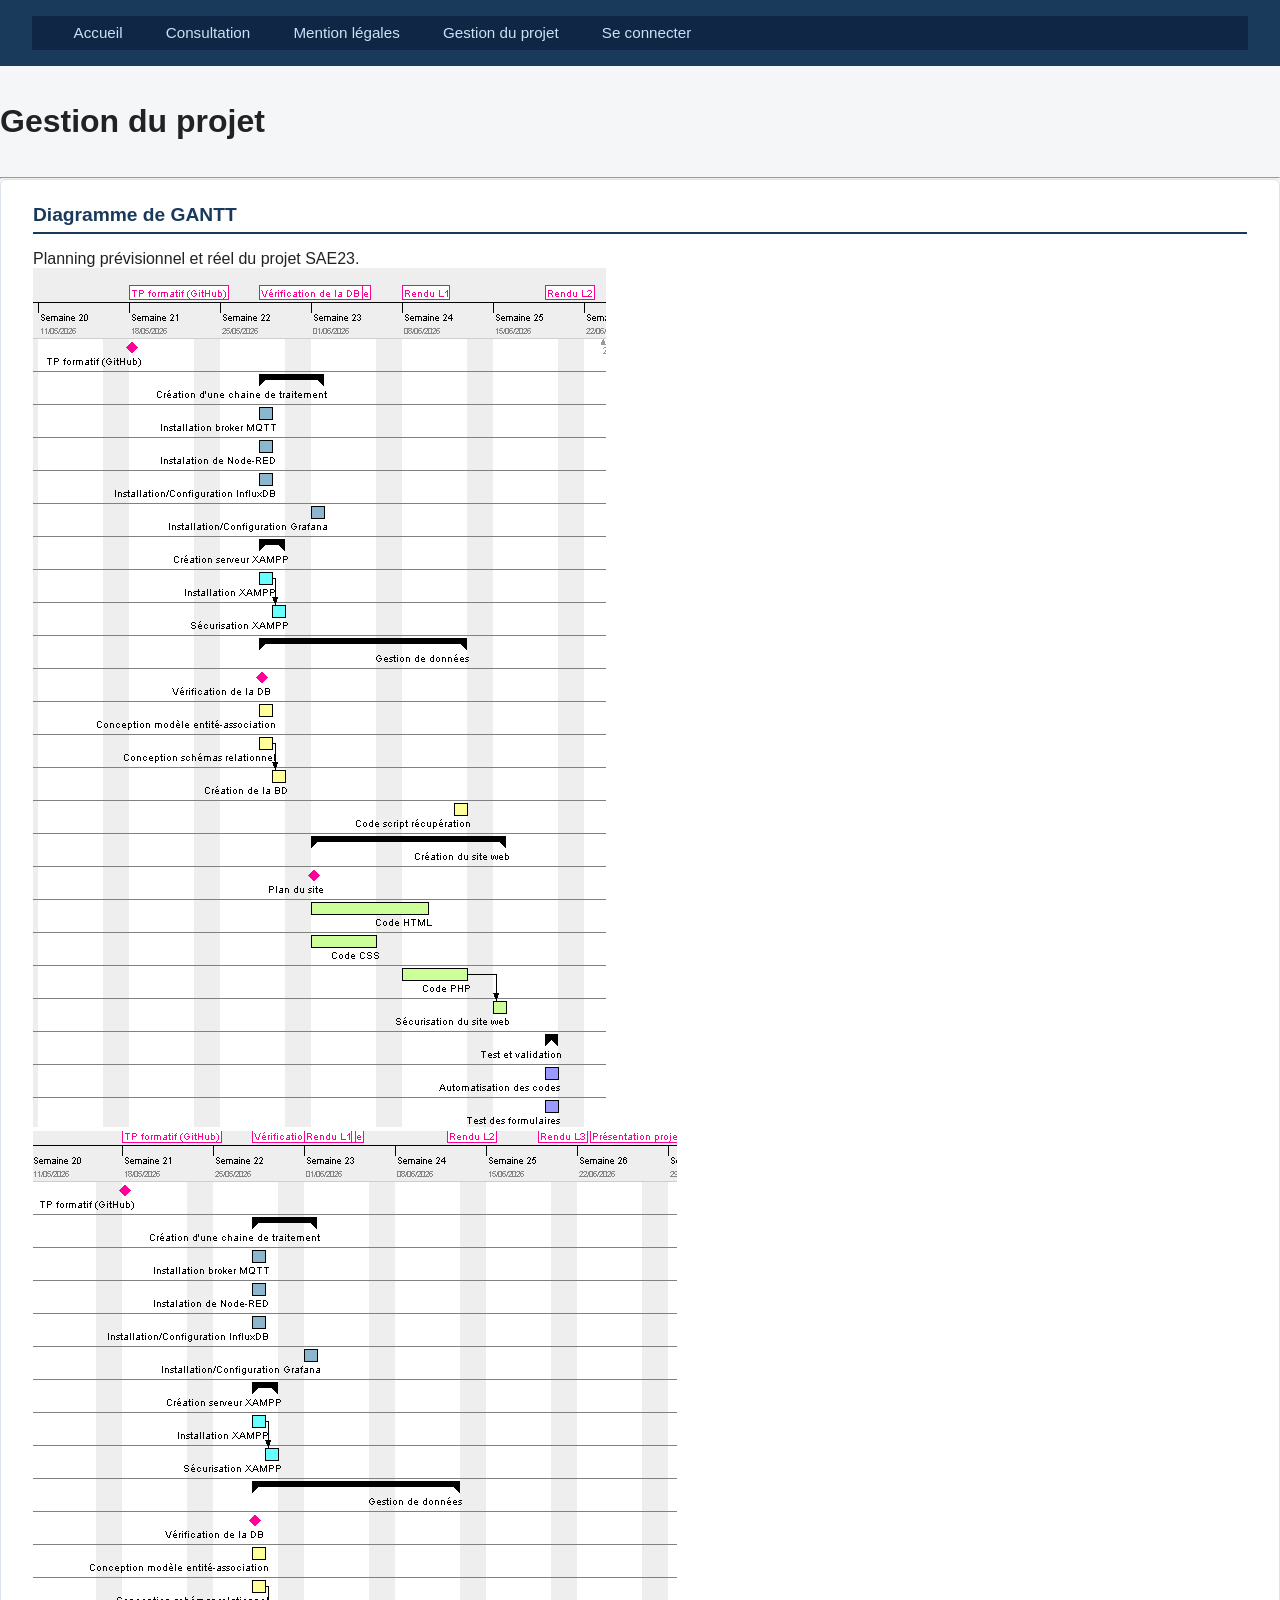
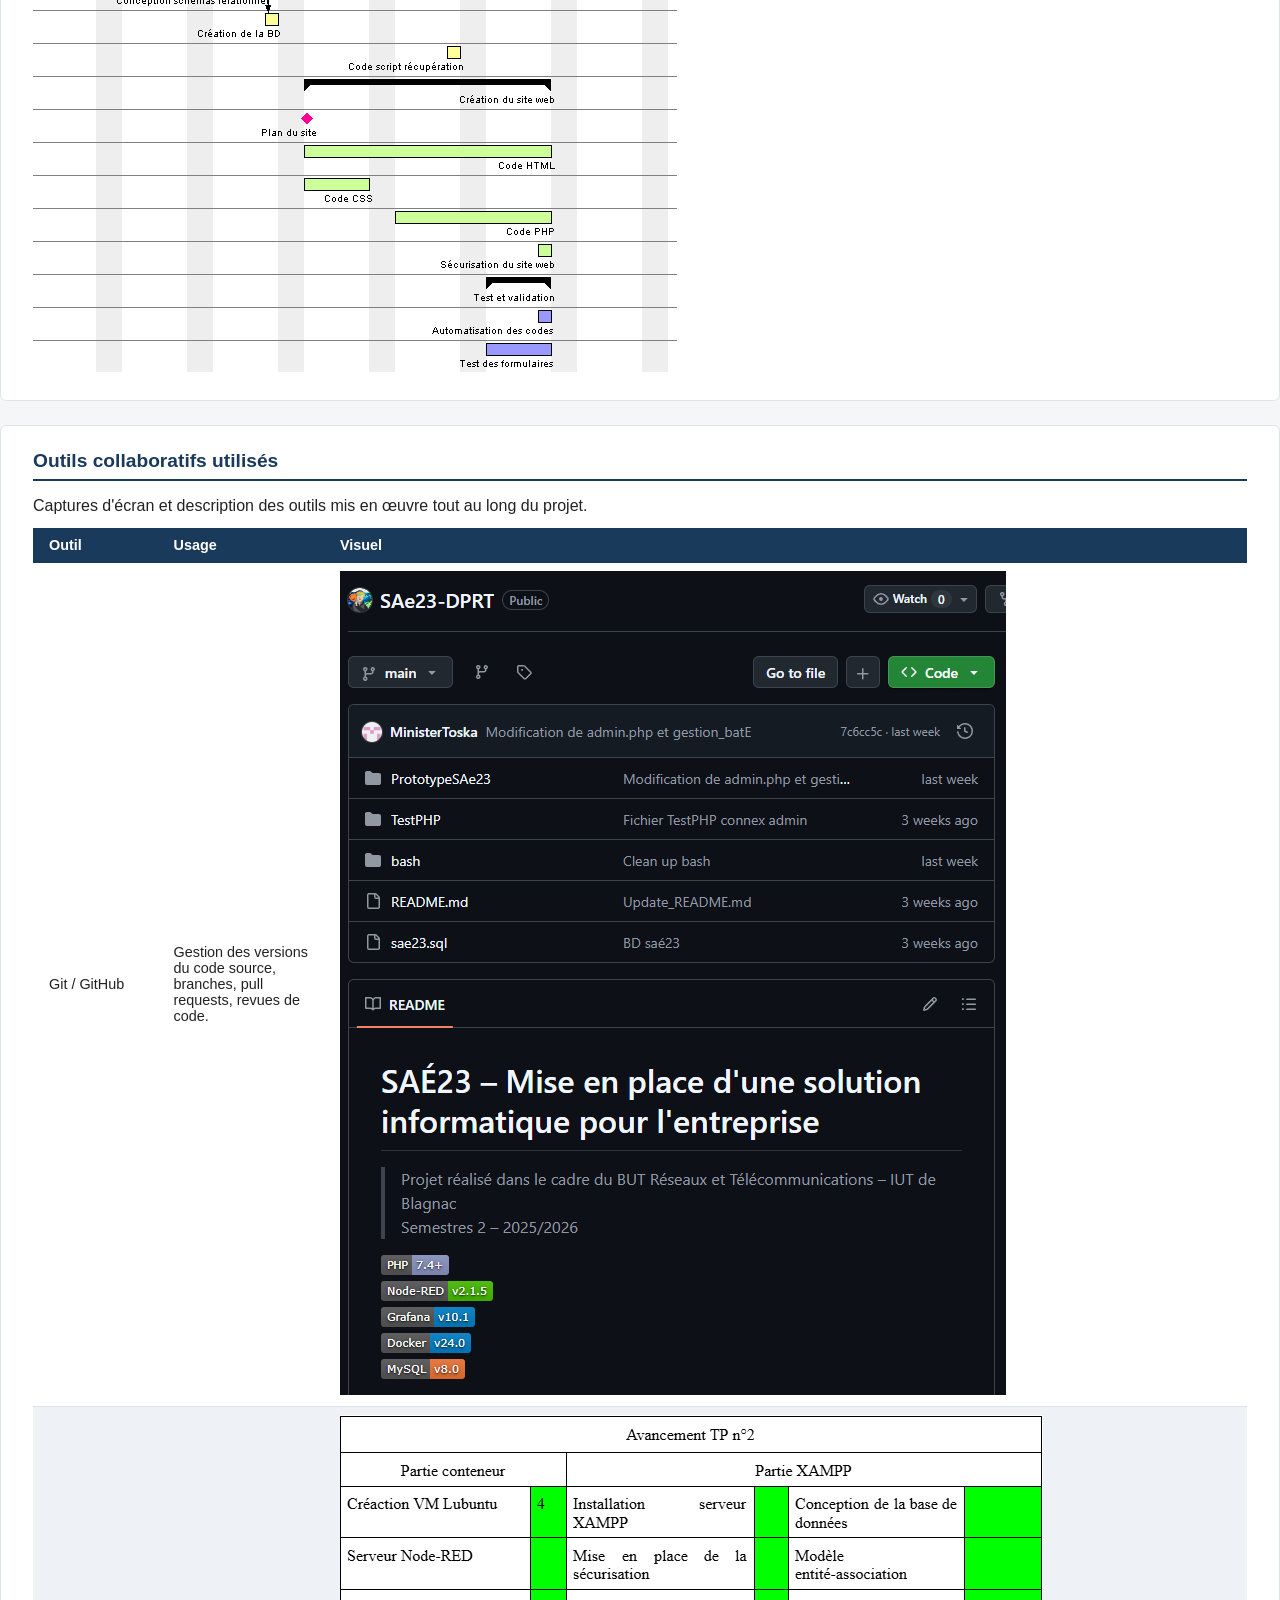
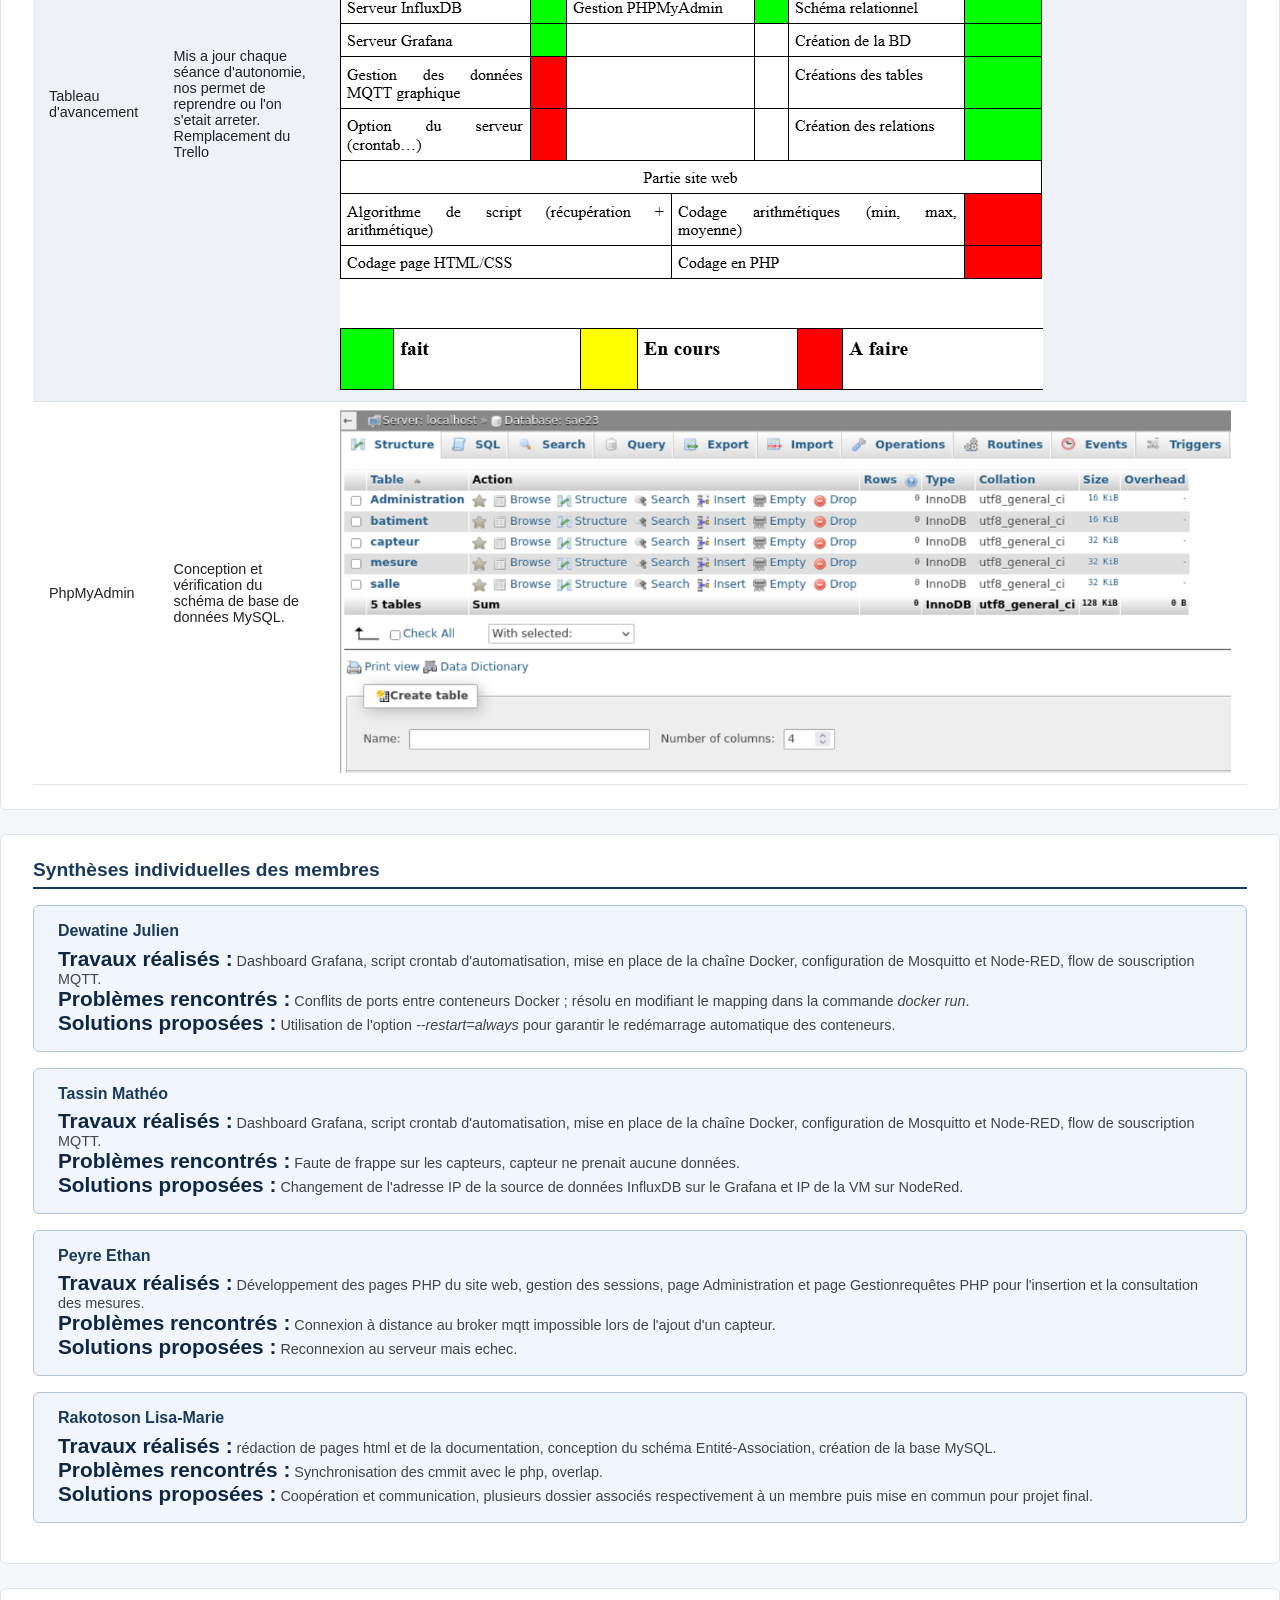
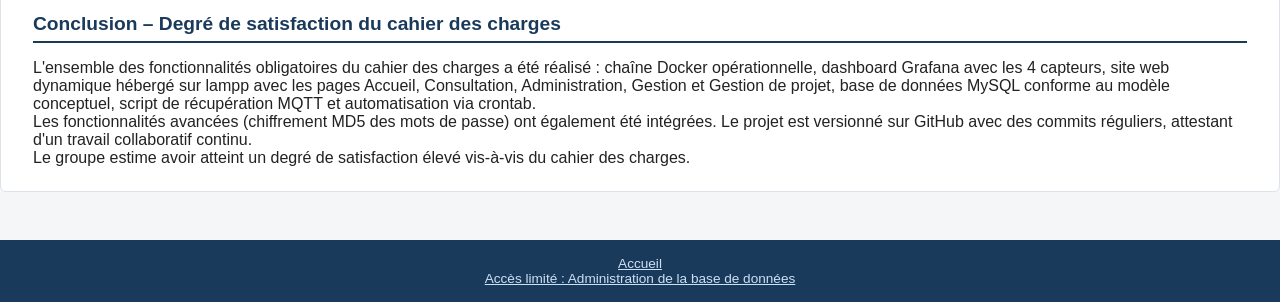
==== commit 2445399e: "Correction du footer et chemin ajout du livrable GANTT final (fichier et image), incorporation de ce" ====
--- a/SAe23/gestion_projet.html
+++ b/SAe23/gestion_projet.html
@@ -4,9 +4,11 @@
    <meta charset="UTF-8" />
    <title>Gestion</title>
    <link rel="stylesheet" type="text/css" href="./styles/style.css" />
+  </head>
+  <body>
    
 	  <!-- Menu -->
-    <header>
+	  <header>
 		 <nav>
 			<ul>		
 				<li><a href="index.html" >Accueil</a></li>
@@ -14,15 +16,11 @@
 				<li><a href="MentionsLegales.html">Mention légales</a></li>
 				<li><a href="gestion_projet.html">Gestion du projet</a></li>
 				<li><a href="login.php" >Se connecter</a></li>
-		</ul> 
-	</nav>
-	
-
- </header>  
+			</ul> 
+		</nav>
+	  </header>  
  
-  </head>
-  <body>
-   	  <!-- Poject management : the tool used and planning  -->
+	  <!-- Poject management : the tool used and planning  -->
 
     <div><h1><br />Gestion du projet<br /><br /></h1></div>
     <hr />
@@ -30,8 +28,13 @@
         <h2>Diagramme de GANTT</h2>
         <p>Planning prévisionnel et réel du projet SAE23.</p>
         <p>
-            <a href="../L1_DEWATINE_PEYRE_RAKOTOSON_TASSIN.gan" target="_blank">
-                <img class="aspects-techniques" src="./images/gantt.png" alt="Notre Diagramme de GANTT" />
+            <a href="./L1_DEWATINE_PEYRE_RAKOTOSON_TASSIN.gan" target="_blank">
+                <img class="aspects-techniques" src="./images/gantt.png" alt="Notre Diagramme de GANTTprevisionnel" />
+            </a>
+        </p>
+		<p>
+            <a href="./FINAL_DEWATINE_PEYRE_RAKOTOSON_TASSIN.gan" target="_blank">
+                <img class="aspects-techniques" src="./images/gantt_final.png" alt="Notre Diagramme de GANTT final" />
             </a>
         </p>
     </section>
@@ -131,7 +134,7 @@
     </section>
 
    <footer>
-    <p><a href="index.html">Acceuil</a></p>
+    <p><a href="index.html">Accueil</a></p>
     <p><a href="login.php">Acc&egrave;s limit&eacute; : Administration de la base de donn&eacute;es</a></p>
    </footer>
   </body>
